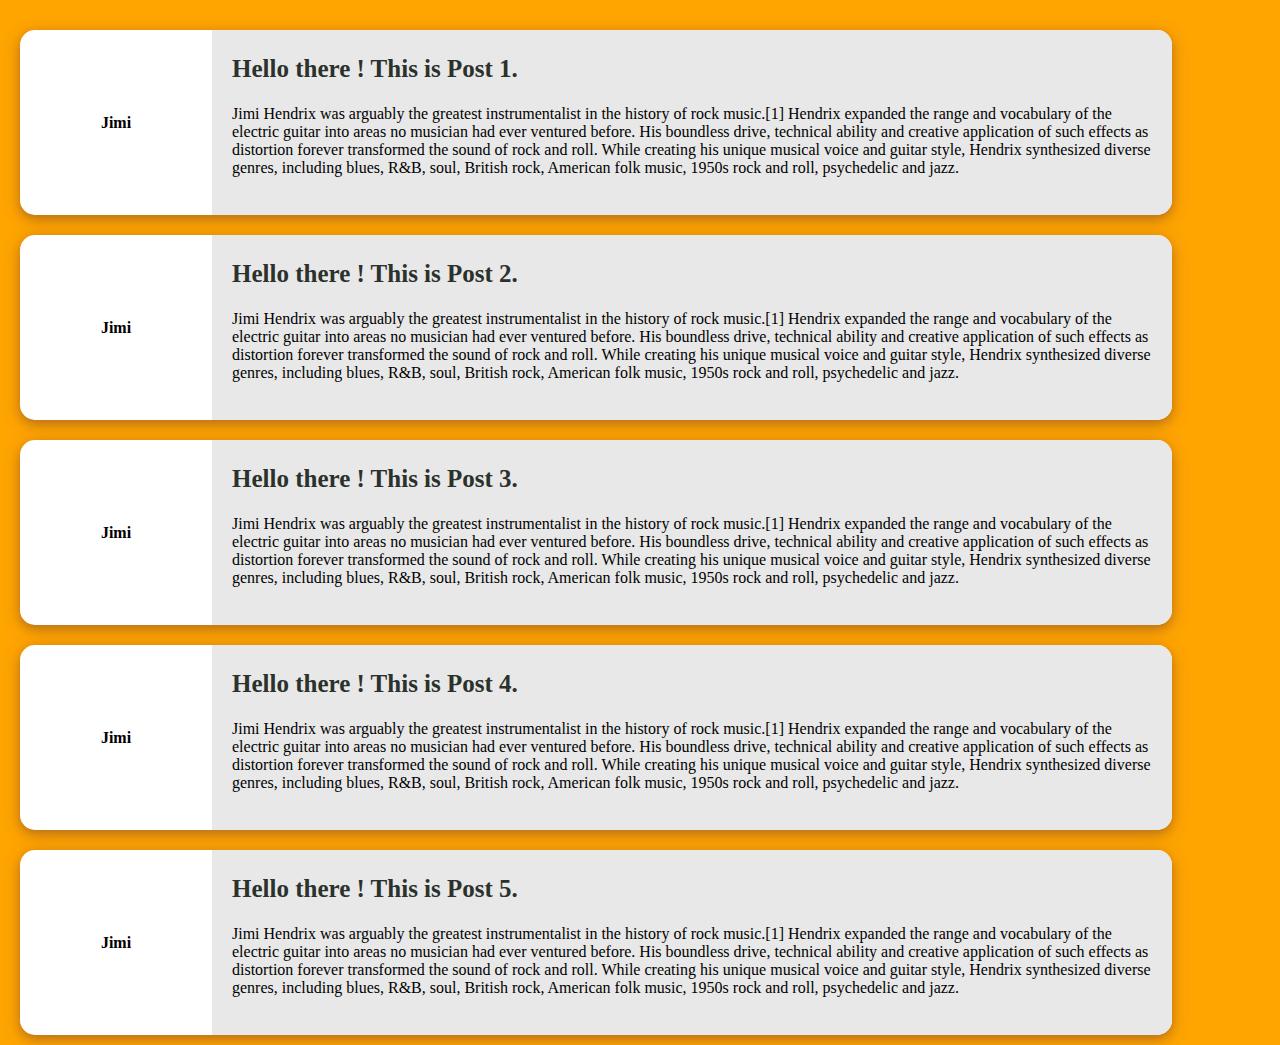
==== html/bloglist.html @ d6d389e3 "Added trash functionality & ellipsis" ====
<!DOCTYPE html>
<html>

<head>
    <link href='..\css\bloglist.css' rel='stylesheet' type='text/css'>    
    <link href='..\css\header.css' rel='stylesheet' type='text/css'>
    <link href='..\css\font.css' rel='stylesheet' type='text/css'>
    <link rel="stylesheet" href="..\font-awesome-4.7.0/css/font-awesome.min.css">
    <style>
    </style>
</head>
<body>
    <div id="main-container-div">
        <div class="header">
                                
            <!-- Insert code for Sign Up, Sign In button here. 
                 Add code for "ScriBBler" heading and the sub-heading -->

        </div>
    </div>
    <div>

        <!-- Insert code for Sign In modal here -->

    </div>

    <div>

        <!-- Insert code for Sign Up modal here -->

    </div>

    <div class="allPostsContainer">
    <div class="post">
        <div class="post-left">
            <p class="post-username">Jimi</p>
        </div>
        <div class="post-content">

            <!-- Insert code for Trash icon here -->
            <div class="post-trash">
                <i class="fa fa-trash" style="font-size:24px"></i>
            </div>

            <p class="post-title">Hello there ! This is Post 1.</p>
            <p class="post-desc">Jimi Hendrix was arguably the greatest instrumentalist in the history of rock music.[1] Hendrix expanded the range and vocabulary of the electric guitar into areas no musician had ever ventured before. His boundless drive, technical ability and creative application of such effects as distortion forever transformed the sound of rock and roll. While creating his unique musical voice and guitar style, Hendrix synthesized diverse genres, including blues, R&B, soul, British rock, American folk music, 1950s rock and roll, psychedelic and jazz.</p>

            <!-- Insert code for ... icon here -->
            <div class="post-more">
                <i class="fa fa-ellipsis-h"></i>
            </div>

            <!-- Modal for trash -->
            <div class="trash-modal">
                <!-- Modal content -->
                <div class="trash-modal-content">
                    <p>Are you sure you want to delete this post?</p>
                    <div class="trash-buttons-container">
                        <button class="trash-modal-button-yes">Yes</button>
                        <button class="trash-modal-button-no">No</button>
                    </div>
                </div>
            </div>
            
        </div>
    </div>

    <div class="post">
        <div class="post-left">
            <p class="post-username">Jimi</p>
        </div>
        <div class="post-content">

                <!-- Insert code for Trash icon here -->
                <div class="post-trash">
                    <i class="fa fa-trash" style="font-size:24px"></i>
                </div>

                <p class="post-title">Hello there ! This is Post 2.</p>
                <p class="post-desc">Jimi Hendrix was arguably the greatest instrumentalist in the history of rock music.[1] Hendrix expanded the range and vocabulary of the electric guitar into areas no musician had ever ventured before. His boundless drive, technical ability and creative application of such effects as distortion forever transformed the sound of rock and roll. While creating his unique musical voice and guitar style, Hendrix synthesized diverse genres, including blues, R&B, soul, British rock, American folk music, 1950s rock and roll, psychedelic and jazz.</p>

                <!-- Insert code for ... icon here -->
                <div class="post-more">
                    <i class="fa fa-ellipsis-h"></i>
                </div>

                <!-- Modal for trash -->
                <div class="trash-modal">
                    <!-- Modal content -->
                    <div class="trash-modal-content">
                        <p>Are you sure you want to delete this post?</p>
                        <div class="trash-buttons-container">
                            <button class="trash-modal-button-yes">Yes</button>
                            <button class="trash-modal-button-no">No</button>
                        </div>
                    </div>
                </div>

        </div>
    </div>

    <div class="post">
        <div class="post-left">
            <p class="post-username">Jimi</p>
        </div>
        <div class="post-content">

            <!-- Insert code for Trash icon here -->
                <div class="post-trash">
                    <i class="fa fa-trash" style="font-size:24px"></i>
                </div>

                <p class="post-title">Hello there ! This is Post 3.</p>
                <p class="post-desc">Jimi Hendrix was arguably the greatest instrumentalist in the history of rock music.[1] Hendrix expanded the range and vocabulary of the electric guitar into areas no musician had ever ventured before. His boundless drive, technical ability and creative application of such effects as distortion forever transformed the sound of rock and roll. While creating his unique musical voice and guitar style, Hendrix synthesized diverse genres, including blues, R&B, soul, British rock, American folk music, 1950s rock and roll, psychedelic and jazz.</p>

                <!-- Insert code for ... icon here -->
                <div class="post-more">
                    <i class="fa fa-ellipsis-h"></i>
                </div>

                <!-- Modal for trash -->
                <div class="trash-modal">
                    <!-- Modal content -->
                    <div class="trash-modal-content">
                        <p>Are you sure you want to delete this post?</p>
                        <div class="trash-buttons-container">
                            <button class="trash-modal-button-yes">Yes</button>
                            <button class="trash-modal-button-no">No</button>
                        </div>
                    </div>
                </div>

        </div>
    </div>

    <div class="post">
        <div class="post-left">
            <p class="post-username">Jimi</p>
        </div>
        <div class="post-content">

            <!-- Insert code for Trash icon here -->
            <div class="post-trash">
                <i class="fa fa-trash" style="font-size:24px"></i>
            </div>

            <p class="post-title">Hello there ! This is Post 4.</p>
            <p class="post-desc">Jimi Hendrix was arguably the greatest instrumentalist in the history of rock music.[1] Hendrix expanded the range and vocabulary of the electric guitar into areas no musician had ever ventured before. His boundless drive, technical ability and creative application of such effects as distortion forever transformed the sound of rock and roll. While creating his unique musical voice and guitar style, Hendrix synthesized diverse genres, including blues, R&B, soul, British rock, American folk music, 1950s rock and roll, psychedelic and jazz.</p>

            <!-- Insert code for ... icon here -->
            <div class="post-more">
                <i class="fa fa-ellipsis-h"></i>
            </div>

            <!-- Modal for trash -->
            <div class="trash-modal">
                <!-- Modal content -->
                <div class="trash-modal-content">
                    <p>Are you sure you want to delete this post?</p>
                    <div class="trash-buttons-container">
                        <button class="trash-modal-button-yes">Yes</button>
                        <button class="trash-modal-button-no">No</button>
                    </div>
                </div>
            </div>

        </div>
    </div>

    <div class="post">
        <div class="post-left">
            <p class="post-username">Jimi</p>
        </div>
        <div class="post-content">

            <!-- Insert code for Trash icon here -->
            <div class="post-trash">
                <i class="fa fa-trash" style="font-size:24px"></i>
            </div>

            <p class="post-title">Hello there ! This is Post 5.</p>
            <p class="post-desc">Jimi Hendrix was arguably the greatest instrumentalist in the history of rock music.[1] Hendrix expanded the range and vocabulary of the electric guitar into areas no musician had ever ventured before. His boundless drive, technical ability and creative application of such effects as distortion forever transformed the sound of rock and roll. While creating his unique musical voice and guitar style, Hendrix synthesized diverse genres, including blues, R&B, soul, British rock, American folk music, 1950s rock and roll, psychedelic and jazz.</p>

            <!-- Insert code for ... icon here -->
            <div class="post-more">
                <i class="fa fa-ellipsis-h"></i>
            </div>

            <!-- Modal for trash -->
            <div class="trash-modal">
                <!-- Modal content -->
                <div class="trash-modal-content">
                    <p>Are you sure you want to delete this post?</p>
                    <div class="trash-buttons-container">
                        <button class="trash-modal-button-yes">Yes</button>
                        <button class="trash-modal-button-no">No</button>
                    </div>
                </div>
            </div>
        
        </div>
    </div>

    <div>

        <!-- Insert code for delete modal here -->
        
    </div>
        
</div>
    <script src="..\js\bloglist.js">  </script>
    <script src="..\js\header.js"> </script>
</body>

</html>
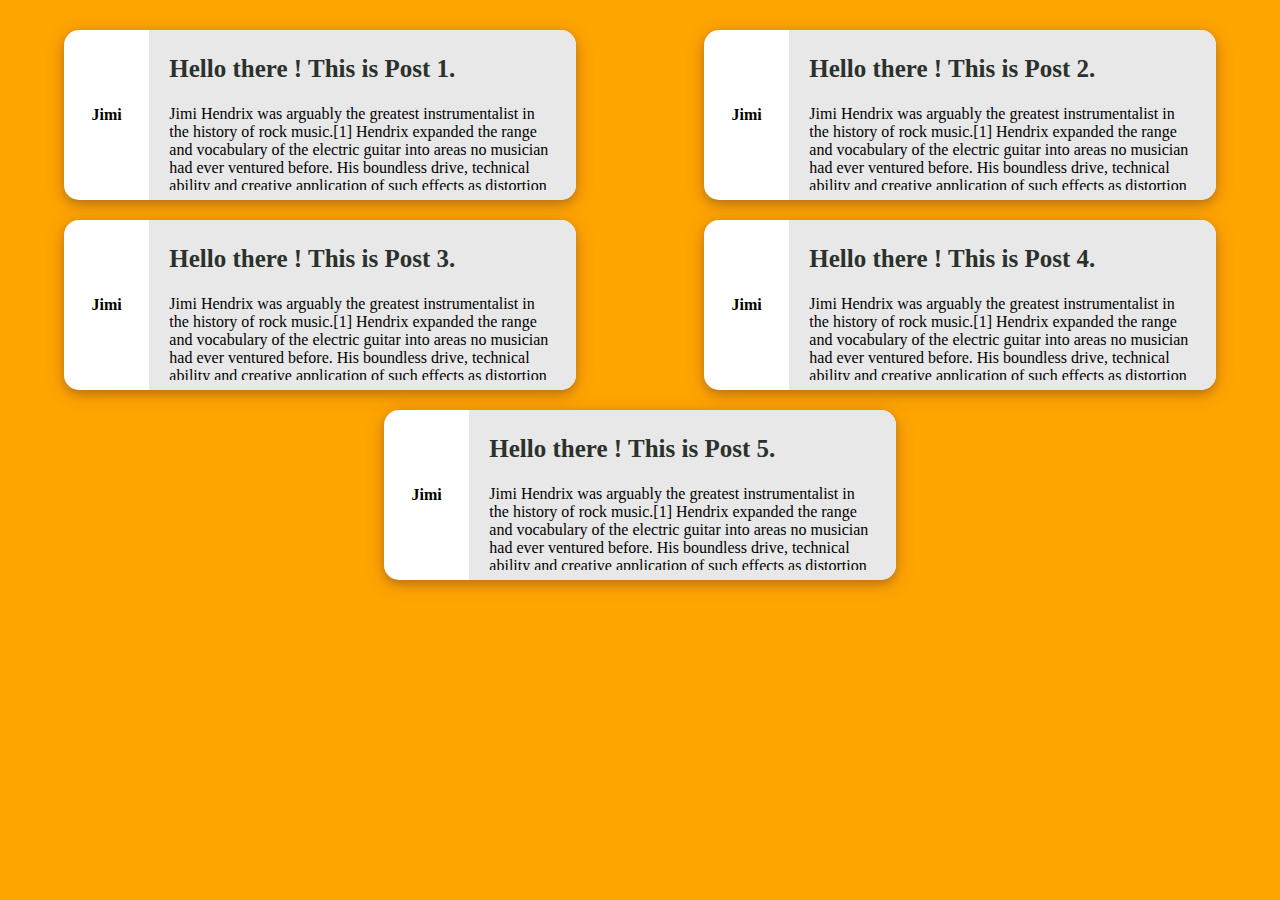
==== commit 5bdcbd73: "More changes" ====
--- a/html/bloglist.html
+++ b/html/bloglist.html
@@ -18,6 +18,7 @@
 
         </div>
     </div>
+    
     <div>
 
         <!-- Insert code for Sign In modal here -->
@@ -200,12 +201,6 @@
         
         </div>
     </div>
-
-    <div>
-
-        <!-- Insert code for delete modal here -->
-        
-    </div>
         
 </div>
     <script src="..\js\bloglist.js">  </script>
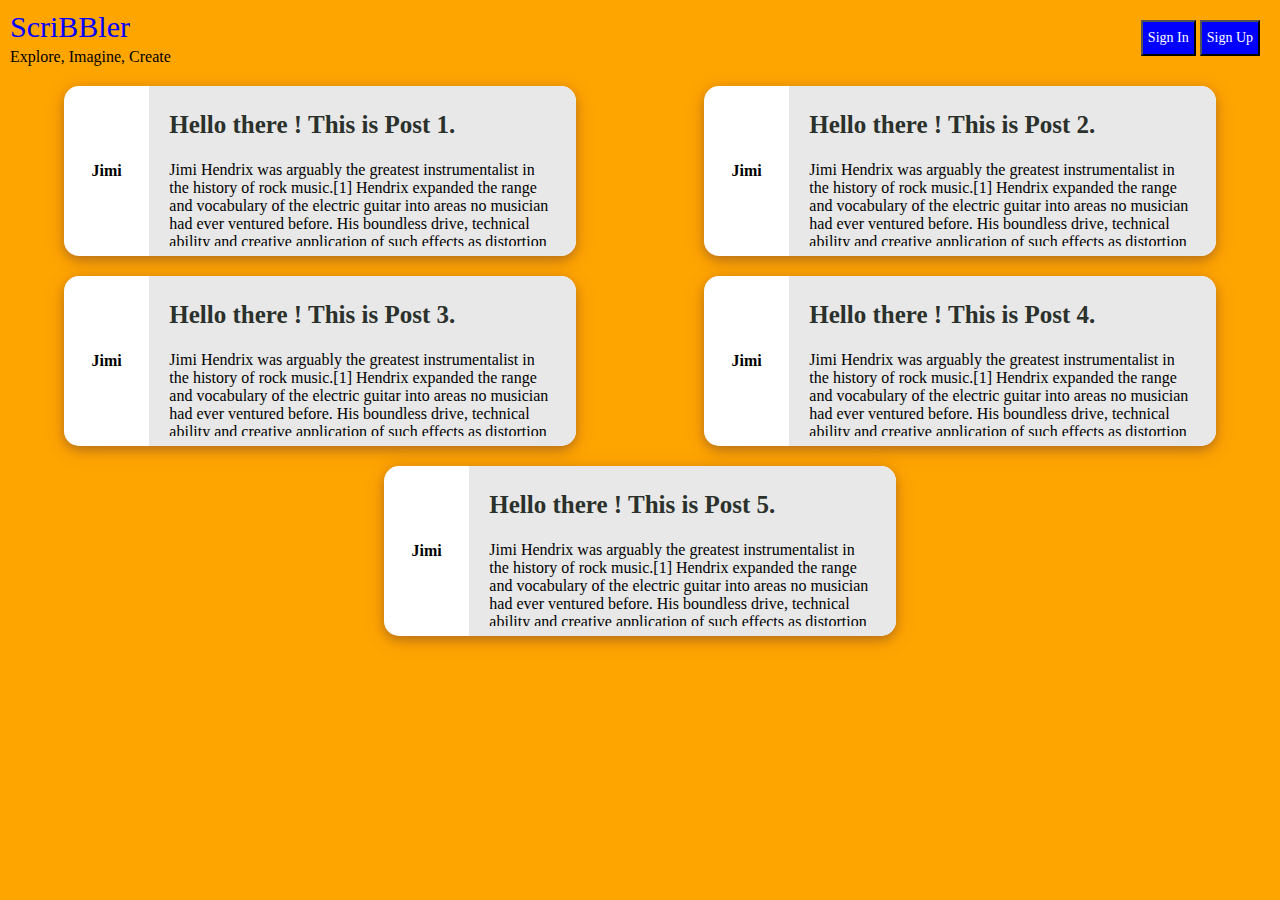
==== commit 43e3d06f: "Some header changes & navigateToPost" ====
--- a/html/bloglist.html
+++ b/html/bloglist.html
@@ -15,20 +15,67 @@
                                 
             <!-- Insert code for Sign Up, Sign In button here. 
                  Add code for "ScriBBler" heading and the sub-heading -->
+            <div class="title-container">
+                <p class="title">ScriBBler</p>
+                <p class="sub-title">Explore, Imagine, Create</p>
+            </div>
+            
+            <div class="login-buttons-container">
+                <button onclick="showSignInModal()" class="blue-button" type="button">Sign In</button>
+                <button onclick="showSignUpModal()" class="blue-button" type="button">Sign Up</button>
+            </div>
 
         </div>
     </div>
     
-    <div>
-
-        <!-- Insert code for Sign In modal here -->
-
-    </div>
-
-    <div>
-
-        <!-- Insert code for Sign Up modal here -->
-
+
+    <!-- Insert code for Sign In modal here -->
+    <div class="modal" id="signin-modal">
+        <div class="modal-content">
+            
+            <div class="modal-head">
+                <span onclick="hideSignInModal()" id="close" class="close">&times;</span>
+                <h2 class="modal-title">Welcome Back!</h2>
+            </div>
+            
+            <hr>
+            
+            <form>
+                <label for="username" class="label-text">Username</label>
+                <input type="text" id="username" placeholder="Enter Username" required>
+                <label for="password" class="label-text">Password</label>
+                <input type="password" id="password" placeholder="Enter Password" required>
+                <button type="submit" onclick="signin(username, password)" class="signin-btn">Sign In</button>
+            </form>
+        
+            <p class=bottom-banner>Not a member?<span onclick="hideSignInModal();showSignUpModal()" class=signup>Sign Up</span></p>
+        </div>
+    </div>
+
+    <!-- Insert code for Sign Up modal here -->
+    <div class="modal" id="signup-modal">
+        <div class="modal-content">
+
+            <div class="modal-head">
+                <span onclick="hideSignUpModal()" id="close" class="close">&times;</span>
+                <h2 class="modal-title">Get Started</h2>
+            </div>
+        
+            <hr>
+        
+            <form>
+                <label for="fullname" class="label-text">Full name</label>
+                <input type="text" id="fullname" placeholder="Enter Full Name" required>
+                <label for="username" class="label-text">Username</label>
+                <input type="text" id="username" placeholder="Enter Username" required>
+                <label for="password" class="label-text">Password</label>
+                <input type="password" id="password" placeholder="Enter Password" required>
+                <label for="confirmpassword" class="label-text">Confirm Password</label>
+                <input type="password" id="confirm_password" placeholder="Confirm Password" required>
+                <button type="submit" onclick="signup(firstName,lastName, email, password, mobile)" class="signin-btn">Sign up</button>
+            </form>
+
+        </div>
     </div>
 
     <div class="allPostsContainer">
@@ -47,7 +94,7 @@
             <p class="post-desc">Jimi Hendrix was arguably the greatest instrumentalist in the history of rock music.[1] Hendrix expanded the range and vocabulary of the electric guitar into areas no musician had ever ventured before. His boundless drive, technical ability and creative application of such effects as distortion forever transformed the sound of rock and roll. While creating his unique musical voice and guitar style, Hendrix synthesized diverse genres, including blues, R&B, soul, British rock, American folk music, 1950s rock and roll, psychedelic and jazz.</p>
 
             <!-- Insert code for ... icon here -->
-            <div class="post-more">
+            <div class="post-more" onclick="navigateToPost()">
                 <i class="fa fa-ellipsis-h"></i>
             </div>
 
@@ -81,7 +128,7 @@
                 <p class="post-desc">Jimi Hendrix was arguably the greatest instrumentalist in the history of rock music.[1] Hendrix expanded the range and vocabulary of the electric guitar into areas no musician had ever ventured before. His boundless drive, technical ability and creative application of such effects as distortion forever transformed the sound of rock and roll. While creating his unique musical voice and guitar style, Hendrix synthesized diverse genres, including blues, R&B, soul, British rock, American folk music, 1950s rock and roll, psychedelic and jazz.</p>
 
                 <!-- Insert code for ... icon here -->
-                <div class="post-more">
+                <div class="post-more" onclick="navigateToPost()">
                     <i class="fa fa-ellipsis-h"></i>
                 </div>
 
@@ -115,7 +162,7 @@
                 <p class="post-desc">Jimi Hendrix was arguably the greatest instrumentalist in the history of rock music.[1] Hendrix expanded the range and vocabulary of the electric guitar into areas no musician had ever ventured before. His boundless drive, technical ability and creative application of such effects as distortion forever transformed the sound of rock and roll. While creating his unique musical voice and guitar style, Hendrix synthesized diverse genres, including blues, R&B, soul, British rock, American folk music, 1950s rock and roll, psychedelic and jazz.</p>
 
                 <!-- Insert code for ... icon here -->
-                <div class="post-more">
+                <div class="post-more" onclick="navigateToPost()">
                     <i class="fa fa-ellipsis-h"></i>
                 </div>
 
@@ -149,7 +196,7 @@
             <p class="post-desc">Jimi Hendrix was arguably the greatest instrumentalist in the history of rock music.[1] Hendrix expanded the range and vocabulary of the electric guitar into areas no musician had ever ventured before. His boundless drive, technical ability and creative application of such effects as distortion forever transformed the sound of rock and roll. While creating his unique musical voice and guitar style, Hendrix synthesized diverse genres, including blues, R&B, soul, British rock, American folk music, 1950s rock and roll, psychedelic and jazz.</p>
 
             <!-- Insert code for ... icon here -->
-            <div class="post-more">
+            <div class="post-more" onclick="navigateToPost()">
                 <i class="fa fa-ellipsis-h"></i>
             </div>
 
@@ -183,7 +230,7 @@
             <p class="post-desc">Jimi Hendrix was arguably the greatest instrumentalist in the history of rock music.[1] Hendrix expanded the range and vocabulary of the electric guitar into areas no musician had ever ventured before. His boundless drive, technical ability and creative application of such effects as distortion forever transformed the sound of rock and roll. While creating his unique musical voice and guitar style, Hendrix synthesized diverse genres, including blues, R&B, soul, British rock, American folk music, 1950s rock and roll, psychedelic and jazz.</p>
 
             <!-- Insert code for ... icon here -->
-            <div class="post-more">
+            <div class="post-more" onclick="navigateToPost()">
                 <i class="fa fa-ellipsis-h"></i>
             </div>
 
